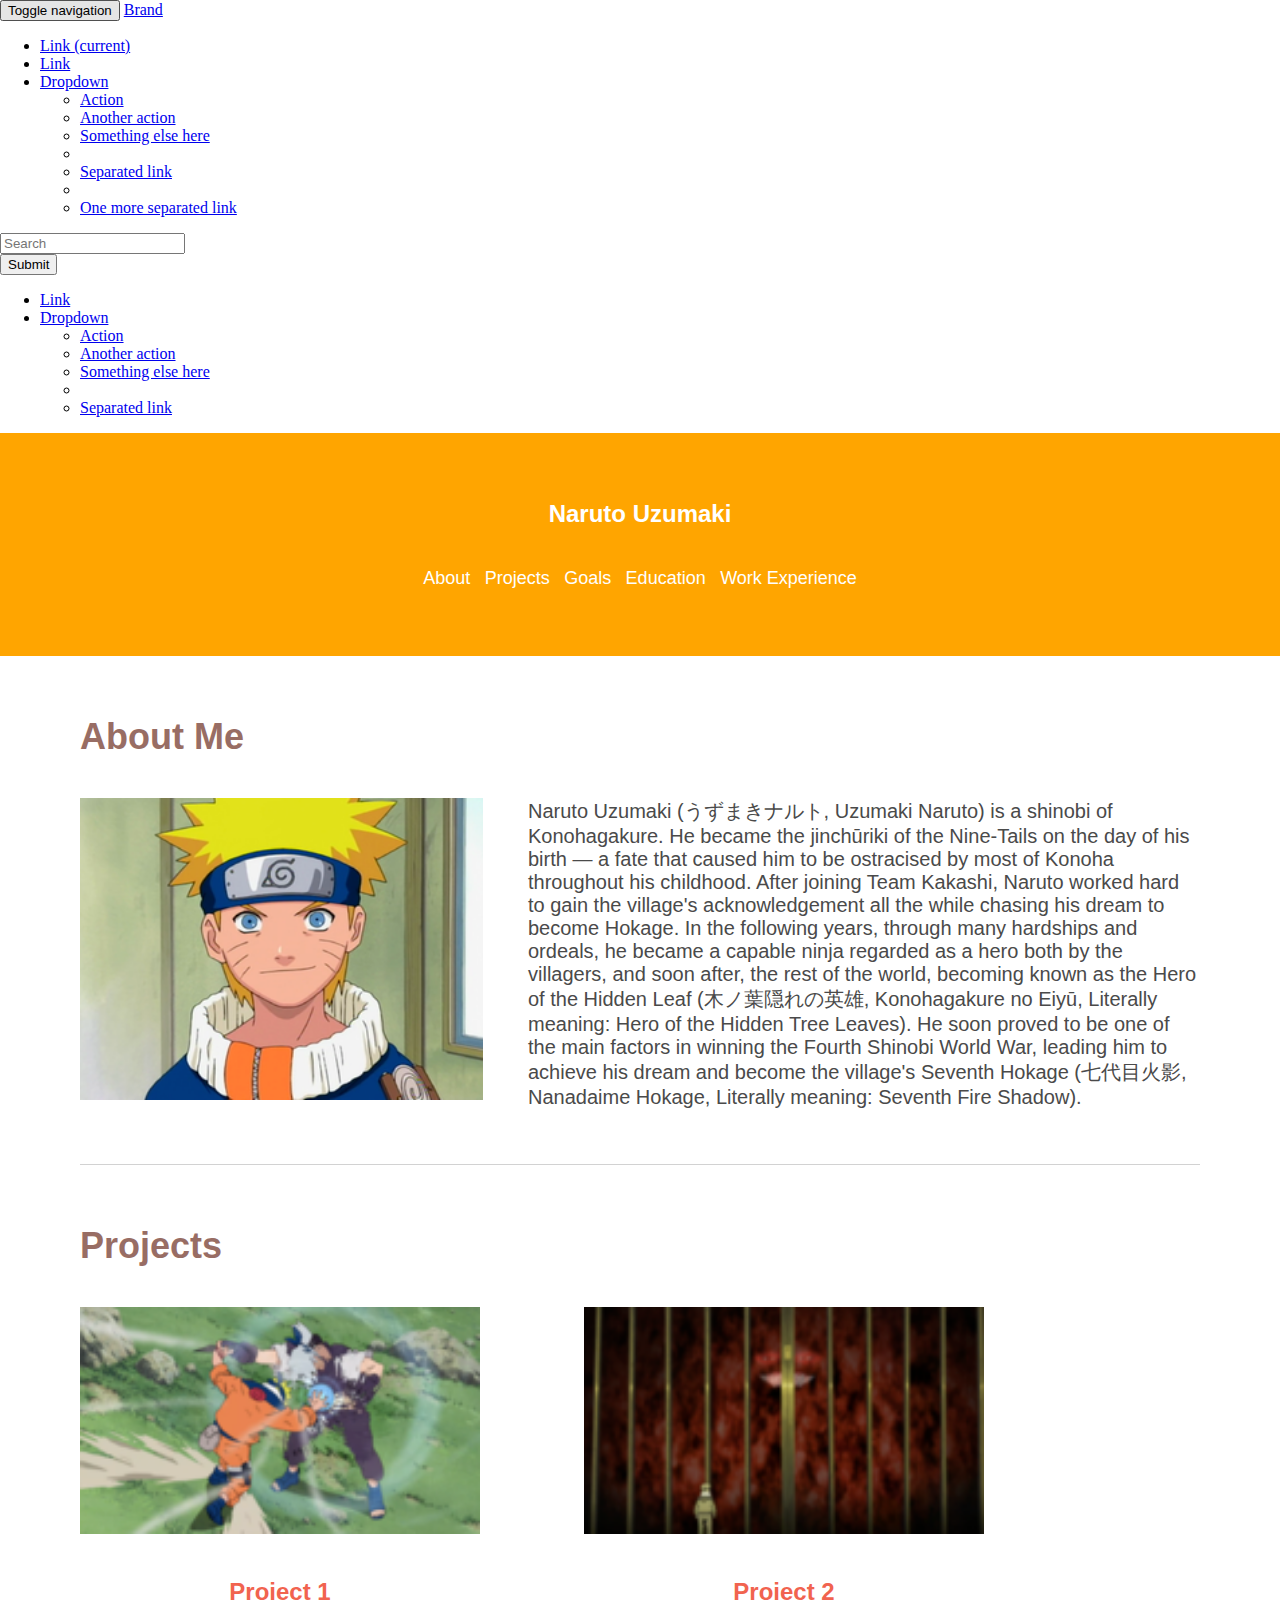
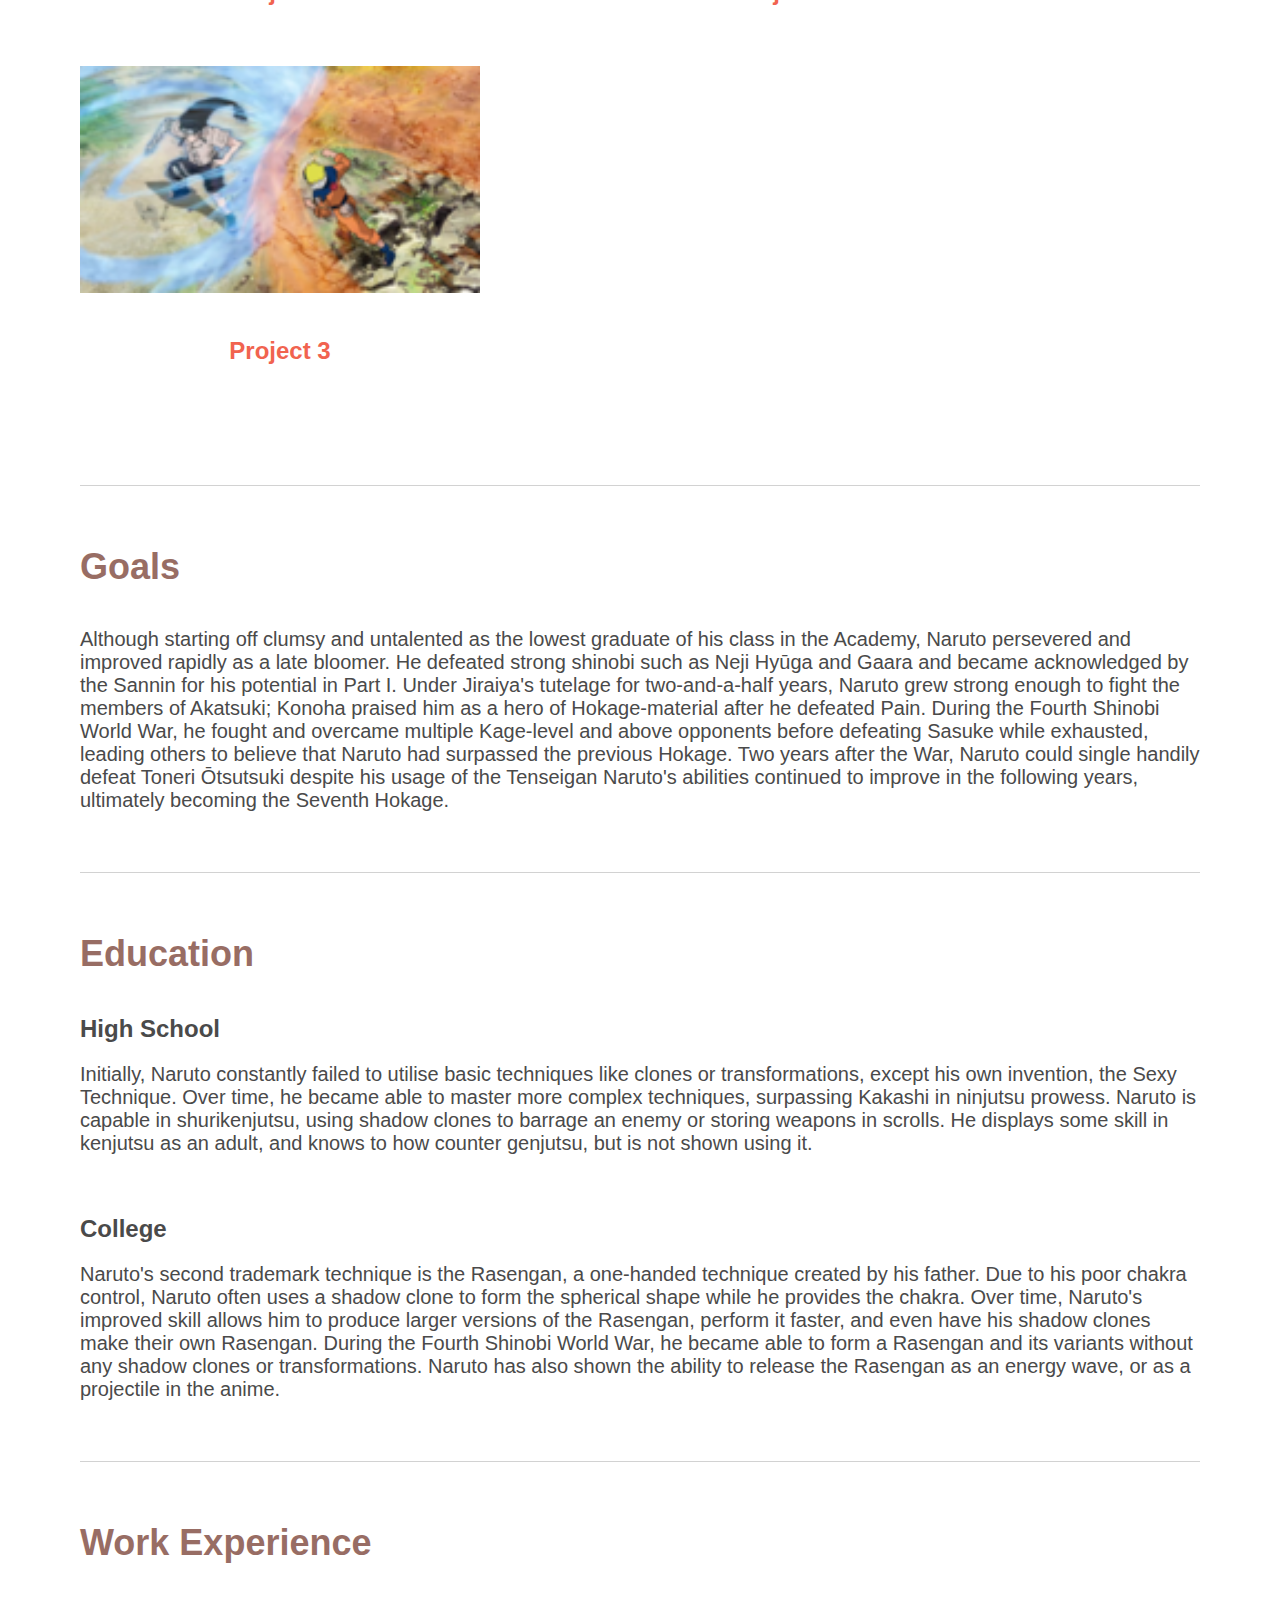
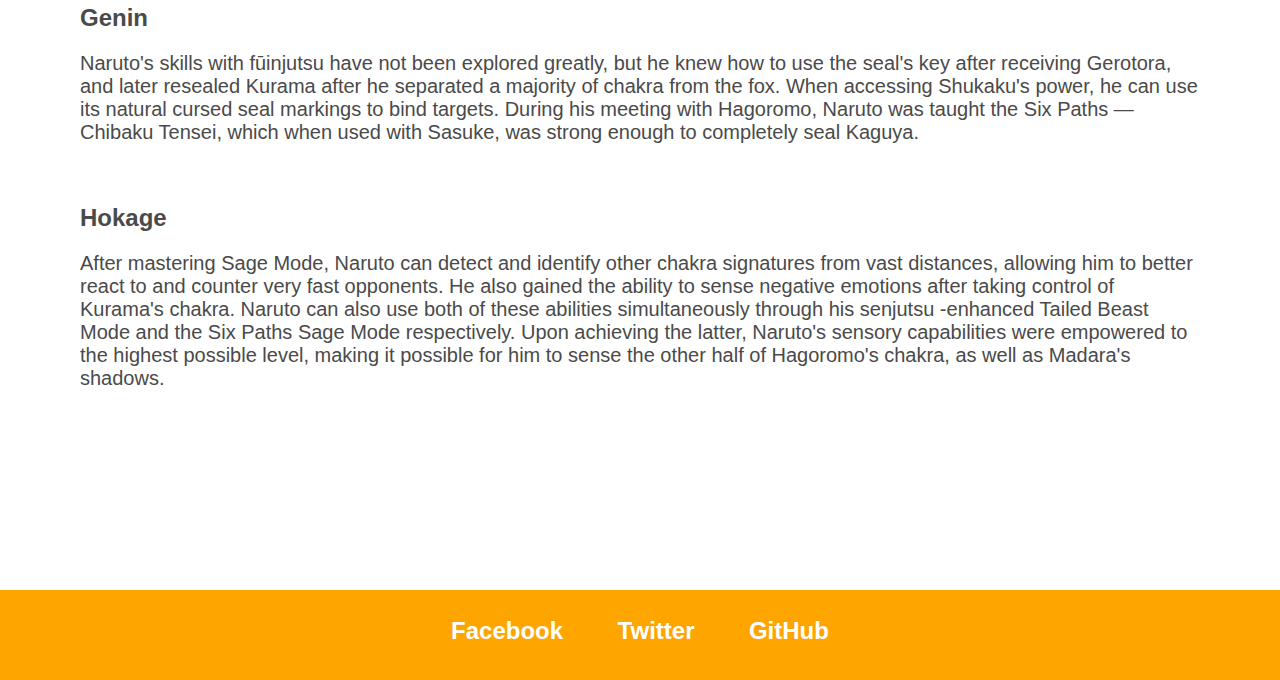
==== lab004.html @ a751f14e "Updating Files to GitHub" ====
<!DOCTYPE html>
<html>
  <head>
    <meta charset="utf-8">
    <meta name="viewport" content="width=device-width, initial-scale=1">
    <title>Naruto Uzumaki</title>
    <link rel="stylesheet" type="text/css" href="Assests/css/Naruto.css">
    <link rel="stylesheet" href="Assets/css/bootstrap.min.css" type="text/css">
    <link rel="stylesheet" href="https://maxcdn.bootstrapcdn.com/bootstrap/3.3.6/css/bootstrap.min.css" integrity="sha384-1q8mTJOASx8j1Au+a5WDVnPi2lkFfwwEAa8hDDdjZlpLegxhjVME1fgjWPGmkzs7" crossorigin="anonymous">
<style media="screen">
  a:hover {background-color: blue;}
</style>

</head>


<body>
  <nav class="navbar navbar-default">
    <div class="container-fluid">
      <!-- Brand and toggle get grouped for better mobile display -->
      <div class="navbar-header">
        <button type="button" class="navbar-toggle collapsed" data-toggle="collapse" data-target="#bs-example-navbar-collapse-1" aria-expanded="false">
          <span class="sr-only">Toggle navigation</span>
          <span class="icon-bar"></span>
          <span class="icon-bar"></span>
          <span class="icon-bar"></span>
        </button>
        <a class="navbar-brand" href="#">Brand</a>
      </div>

      <!-- Collect the nav links, forms, and other content for toggling -->
      <div class="collapse navbar-collapse" id="bs-example-navbar-collapse-1">
        <ul class="nav navbar-nav">
          <li class="active"><a href="#">Link <span class="sr-only">(current)</span></a></li>
          <li><a href="#">Link</a></li>
          <li class="dropdown">
            <a href="#" class="dropdown-toggle" data-toggle="dropdown" role="button" aria-haspopup="true" aria-expanded="false">Dropdown <span class="caret"></span></a>
            <ul class="dropdown-menu">
              <li><a href="#">Action</a></li>
              <li><a href="#">Another action</a></li>
              <li><a href="#">Something else here</a></li>
              <li role="separator" class="divider"></li>
              <li><a href="#">Separated link</a></li>
              <li role="separator" class="divider"></li>
              <li><a href="#">One more separated link</a></li>
            </ul>
          </li>
        </ul>
        <form class="navbar-form navbar-left" role="search">
          <div class="form-group">
            <input type="text" class="form-control" placeholder="Search">
          </div>
          <button type="submit" class="btn btn-default">Submit</button>
        </form>
        <ul class="nav navbar-nav navbar-right">
          <li><a href="#">Link</a></li>
          <li class="dropdown">
            <a href="#" class="dropdown-toggle" data-toggle="dropdown" role="button" aria-haspopup="true" aria-expanded="false">Dropdown <span class="caret"></span></a>
            <ul class="dropdown-menu">
              <li><a href="#">Action</a></li>
              <li><a href="#">Another action</a></li>
              <li><a href="#">Something else here</a></li>
              <li role="separator" class="divider"></li>
              <li><a href="#">Separated link</a></li>
            </ul>
          </li>
        </ul>
      </div><!-- /.navbar-collapse -->
    </div><!-- /.container-fluid -->
  </nav>
       <header>
          <h2>Naruto Uzumaki</h2>



          <ul>
              <li id="about"><a href="#about">About</a></li>
              <li class="left"><a href="#project1">Projects</a></li>
              <li class="left"><a href="#goals">Goals</a></li>
              <li class="left"><a href="#education">Education</a></li>
              <li class="left" id="right"><a href="#workex">Work Experience</a></li>
          </ul>

      </header>

      <main>


        <section id ="about-me">

            <h3 id ="about">About Me</h3>
            <div>
              <img src="Assests/Images/Naruto_newshot.png" alt="Young Naruto Uzumaki">
            </div>


                  <p>

                Naruto Uzumaki (うずまきナルト, Uzumaki Naruto) is a shinobi of Konohagakure. He became the jinchūriki
                of the Nine-Tails on the day of his birth — a fate that caused him to be ostracised by most of
                Konoha throughout his childhood. After joining Team Kakashi, Naruto worked hard to gain the village's
                acknowledgement all the while chasing his dream to become Hokage. In the following years, through
                many hardships and ordeals, he became a capable ninja regarded as a hero both by the villagers, and
                soon after, the rest of the world, becoming known as the Hero of the Hidden Leaf (木ノ葉隠れの英雄,
                Konohagakure no Eiyū, Literally meaning: Hero of the Hidden Tree Leaves). He soon proved to be one
                of the main factors in winning the Fourth Shinobi World War, leading him to achieve his dream and
                become the village's Seventh Hokage (七代目火影, Nanadaime Hokage, Literally meaning: Seventh Fire
                Shadow).

                  </p>

        </section>

        <section id ="projects">
          <h3 id ="project1">Projects</h3>
            <div>
              <img src="Assests/Images/Naruto_vs._Kabuto.png" alt="Naruto defeats Kabuto">
              <p>
                Project 1
              </p>
            </div>
            <div id = "img-margin">
              <img src="Assests/Images/Naruto_meets_Kurama.png" alt="Naruto meets the Nine Tails">
              <p>
                Project 2
              </p>
            </div>
            <div>
              <img src="Assests/Images/Naruto_vs_Neji.png" alt="Naruto fights the Byukagan">
              <p>
                Project 3
              </p>
            </div>

      </section>



      <section id ="goals">
          <h3>Goals</h3>

            <p>
              Although starting off clumsy and untalented as the lowest graduate of his class in the Academy,
              Naruto persevered and improved rapidly as a late bloomer. He defeated strong shinobi such as
              Neji Hyūga and Gaara and became acknowledged by the Sannin for his potential in Part I. Under
              Jiraiya's tutelage for two-and-a-half years, Naruto grew strong enough to fight the members of
              Akatsuki; Konoha praised him as a hero of Hokage-material after he defeated Pain. During the
              Fourth Shinobi World War, he fought and overcame multiple Kage-level and above opponents before
              defeating Sasuke while exhausted, leading others to believe that Naruto had surpassed
              the previous Hokage. Two years after the War, Naruto could single handily defeat Toneri Ōtsutsuki
              despite his usage of the Tenseigan Naruto's abilities continued to improve in the following
              years, ultimately becoming the Seventh Hokage.

            </p>
      </section>

      <section id="education">
          <h3 id ="workex">Education</h3>
            <h4>High School</h4>
                <p class ="padding-college">
                    Initially, Naruto constantly failed to utilise basic techniques like clones or
                    transformations, except his own invention, the Sexy Technique. Over time, he
                    became able to master more complex techniques, surpassing Kakashi in ninjutsu
                    prowess. Naruto is capable in shurikenjutsu, using shadow clones to barrage an
                    enemy or storing weapons in scrolls. He displays some skill in kenjutsu as an
                    adult, and knows to how counter genjutsu, but is not shown using it.
                </p>
            <h4>College</h4>
                <p>
                    Naruto's second trademark technique is the Rasengan, a one-handed technique
                    created by his father. Due to his poor chakra control, Naruto often uses a
                    shadow clone to form the spherical shape while he provides the chakra. Over
                    time, Naruto's improved skill allows him to produce larger versions of the
                    Rasengan, perform it faster, and even have his shadow clones make their own
                    Rasengan. During the Fourth Shinobi World War, he became able to form a
                    Rasengan and its variants without any shadow clones or transformations.
                    Naruto has also shown the ability to release the Rasengan as an energy wave,
                    or as a projectile in the anime.
                </p>
      </section>
      <section id ="experience">
          <h3>Work Experience</h3>
            <h4>Genin</h4>
              <p class ="padding-college">
                Naruto's skills with fūinjutsu have not been explored greatly, but he knew how to
                use the seal's key after receiving Gerotora, and later resealed Kurama after he
                separated a majority of chakra from the fox. When accessing Shukaku's power, he
                can use its natural cursed seal markings to bind targets. During his meeting
                with Hagoromo, Naruto was taught the Six Paths — Chibaku Tensei, which when used
                with Sasuke, was strong enough to completely seal Kaguya.
              </p>
            <h4>Hokage</h4>
                <p id ="Hokage">
                  After mastering Sage Mode, Naruto can detect and identify other chakra signatures
                  from vast distances, allowing him to better react to and counter very fast opponents.
                  He also gained the ability to sense negative emotions after taking control of Kurama's
                  chakra. Naruto can also use both of these abilities simultaneously through his senjutsu
                  -enhanced Tailed Beast Mode and the Six Paths Sage Mode respectively. Upon achieving
                  the latter, Naruto's sensory capabilities were empowered to the highest possible level,
                   making it possible for him to sense the other half of Hagoromo's chakra,
                   as well as Madara's shadows.
                </p>
        </section>
      </main>
      <footer>
          <ul>
              <li><a href="https://www.facebook.com/login/">Facebook</a></li>
              <li><a href="https://twitter.com/">Twitter</a></li>
              <li><a href="https://github.com/">GitHub</a></li>
          </ul>
      </footer>
</body>
</html>
---- Assests/css/Naruto.css ----
body {
    margin: 0;

}
header {
   background-color: orange;
   font-family: Helvetica;

   padding-top: 67px;
   padding-bottom: 67px;
   }

header > h2{
    text-align: center;
    margin-top: 0px;
    margin-bottom: 40px;
    font-weight: 800;
    font-size: 36;
    color: white;
  }

  header > ul {
    list-style: none;
    margin: 0;
    padding: 0;
    text-align: center;
    }

header > ul > li {
        /*float: left;*/
        display: inline;
        margin-left: 5px;
        margin-right: 5px;

}

/*#about {
  margin-left: 400px

}
.left {

  margin-left: 15px;
}

#right {
  margin-right: 400px;
}
*/
header > ul > li > a {
      font-size: 18px;
      font-weight: 400;
      color: white;
      text-decoration: none;


}



main {
  padding: 0px 80px;
}

section {
    padding: 60px 0;

}

section > h3 {
    font-weight: 600;
    font-size: 36px;
    color: #986D64;
    font-family: Helvetica;
    margin: 0 0 40px 0;

  }

section > h4 {
  font-weight: 600;
  font-size: 24px;
  color: #4a4a4a;
  font-family: Helvetica;
  margin: 0 0 20px 0;

}

section > p {
    font-weight: 400;
    font-size: 20px;
    font-family: Helvetica;
    color: #4a4a4a;
    padding: 0px;
    margin: 0px;
}

#about-me > div {
    display:inline-block;
    width: 40%;
    margin: 0px;
    padding: 0px;
}

#about-me > div > img {
  width: 90%;

}

#about-me > p {
  width: 60%;
  float: right;
  margin: 0px;
  padding: 0px;
}

#projects {
  border-top: 1px solid #D2D2D2;
  border-bottom: 1px solid #D2D2D2;

}

#projects > div {
  display: inline-block;
}

#projects > div > p {
  text-align: center;
  font-size: 24px;
  font-weight: 600;
  font-family: Helvetica;
  color: #F1634F;
  margin-top: 40px;
  margin-bottom: 60px;
}

#projects > div > img {
  width: 400px;
}

#img-margin {
  margin: 0px 100px;
}

#education {
  border-top: 1px solid #D2D2D2;
  border-bottom: 1px solid #D2D2D2;

}


.padding-college {
  padding-bottom: 60px;
}

#Hokage {
  padding-bottom: 140px;

}
footer {
  background-color: orange;
  font-family: Helvetica;
  height: 90px;
}

footer > ul {
  list-style: none;
  margin: 0px;
  padding: 0px;
  text-align: center;
  padding-top: 27px;
}

footer > ul > li {
  display: inline;
  margin: 0px 25px;

}

footer > ul > li > a {
      font-size: 24px;
      font-weight: 600;
      color: white;
      text-decoration: none;


/*main > #about-me > h3 {
    font-weight: 600;
    font-size: 36;
    color: #986D64;
    font-family: Helvetica;
    margin-bottom: 40px;
    border: solid 2px;

}

main > h4 {
    font-weight:600;
    font-size: 24;
    color: #4A4A4A;
    font-family: Helvetica;

}

main > p {
  font-family: Helvetica;
  font-size: 20;
  font-weight: 400;
  color: #4a4a4a;

}
*/
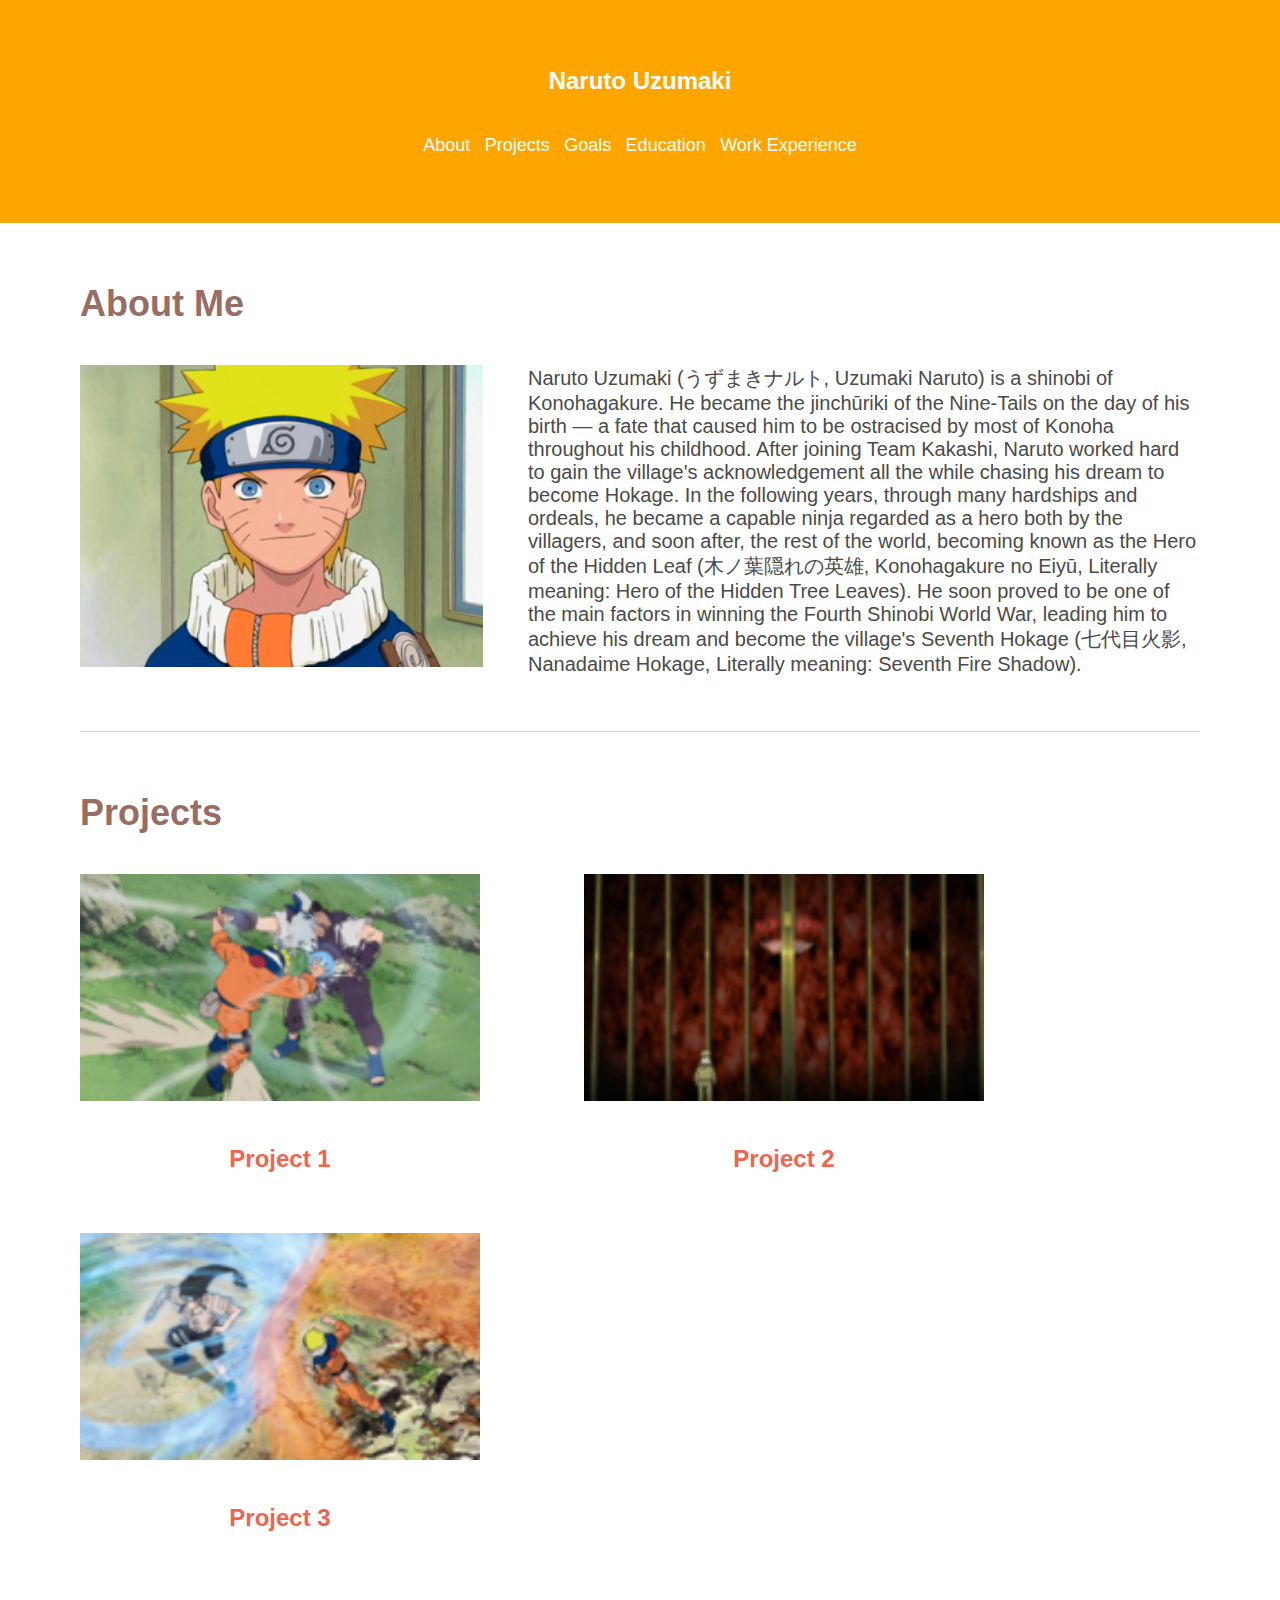
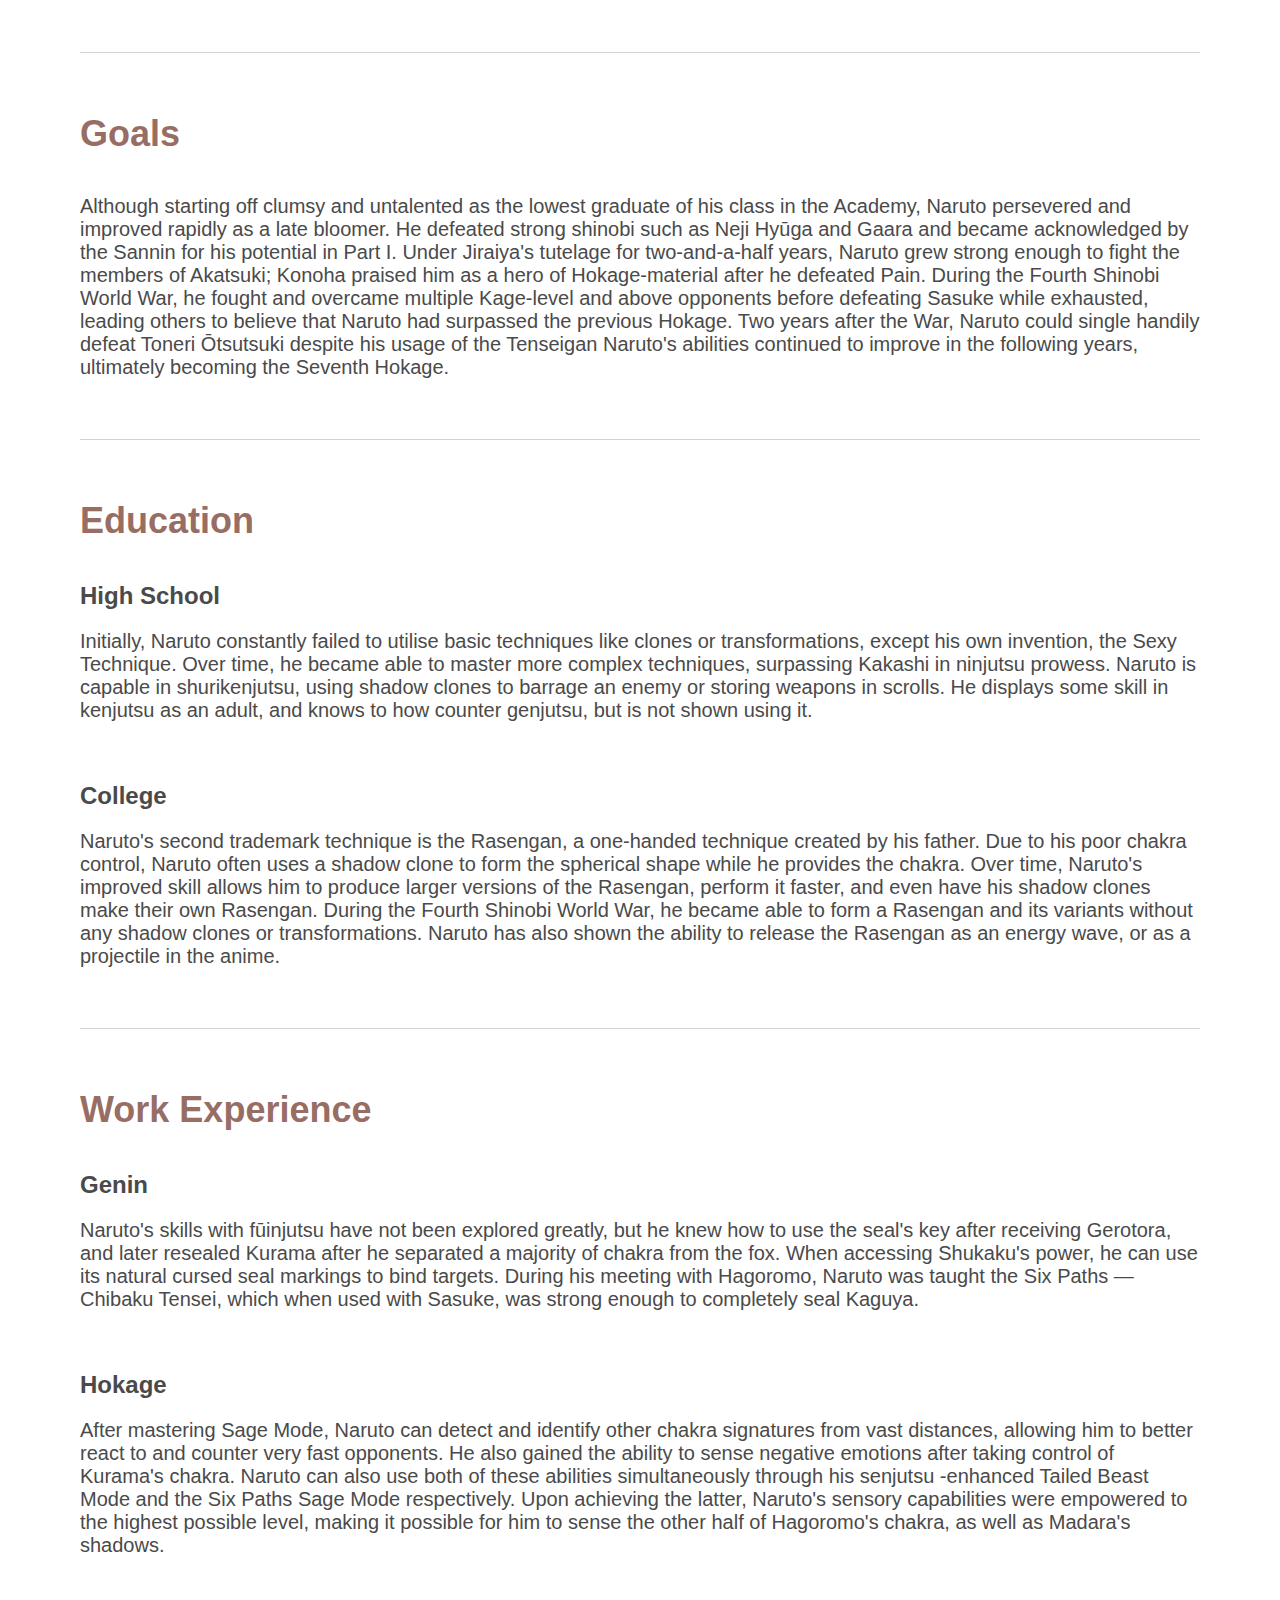
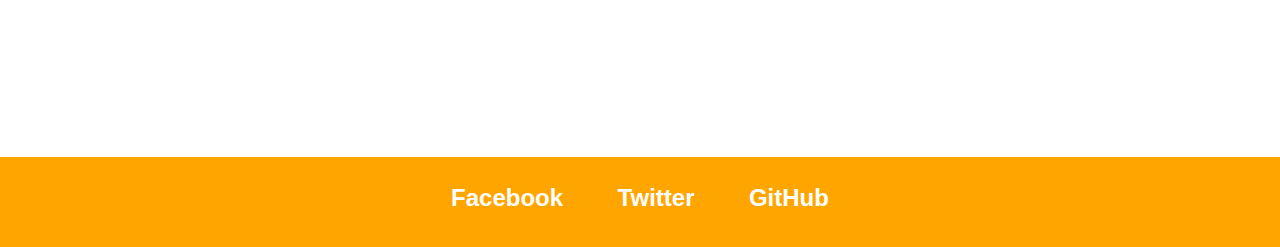
==== commit ec9d488f: "Updated Files" ====
--- a/lab004.html
+++ b/lab004.html
@@ -15,63 +15,9 @@
 
 
 <body>
-  <nav class="navbar navbar-default">
-    <div class="container-fluid">
-      <!-- Brand and toggle get grouped for better mobile display -->
-      <div class="navbar-header">
-        <button type="button" class="navbar-toggle collapsed" data-toggle="collapse" data-target="#bs-example-navbar-collapse-1" aria-expanded="false">
-          <span class="sr-only">Toggle navigation</span>
-          <span class="icon-bar"></span>
-          <span class="icon-bar"></span>
-          <span class="icon-bar"></span>
-        </button>
-        <a class="navbar-brand" href="#">Brand</a>
-      </div>
 
-      <!-- Collect the nav links, forms, and other content for toggling -->
-      <div class="collapse navbar-collapse" id="bs-example-navbar-collapse-1">
-        <ul class="nav navbar-nav">
-          <li class="active"><a href="#">Link <span class="sr-only">(current)</span></a></li>
-          <li><a href="#">Link</a></li>
-          <li class="dropdown">
-            <a href="#" class="dropdown-toggle" data-toggle="dropdown" role="button" aria-haspopup="true" aria-expanded="false">Dropdown <span class="caret"></span></a>
-            <ul class="dropdown-menu">
-              <li><a href="#">Action</a></li>
-              <li><a href="#">Another action</a></li>
-              <li><a href="#">Something else here</a></li>
-              <li role="separator" class="divider"></li>
-              <li><a href="#">Separated link</a></li>
-              <li role="separator" class="divider"></li>
-              <li><a href="#">One more separated link</a></li>
-            </ul>
-          </li>
-        </ul>
-        <form class="navbar-form navbar-left" role="search">
-          <div class="form-group">
-            <input type="text" class="form-control" placeholder="Search">
-          </div>
-          <button type="submit" class="btn btn-default">Submit</button>
-        </form>
-        <ul class="nav navbar-nav navbar-right">
-          <li><a href="#">Link</a></li>
-          <li class="dropdown">
-            <a href="#" class="dropdown-toggle" data-toggle="dropdown" role="button" aria-haspopup="true" aria-expanded="false">Dropdown <span class="caret"></span></a>
-            <ul class="dropdown-menu">
-              <li><a href="#">Action</a></li>
-              <li><a href="#">Another action</a></li>
-              <li><a href="#">Something else here</a></li>
-              <li role="separator" class="divider"></li>
-              <li><a href="#">Separated link</a></li>
-            </ul>
-          </li>
-        </ul>
-      </div><!-- /.navbar-collapse -->
-    </div><!-- /.container-fluid -->
-  </nav>
        <header>
           <h2>Naruto Uzumaki</h2>
-
-
 
           <ul>
               <li id="about"><a href="#about">About</a></li>
